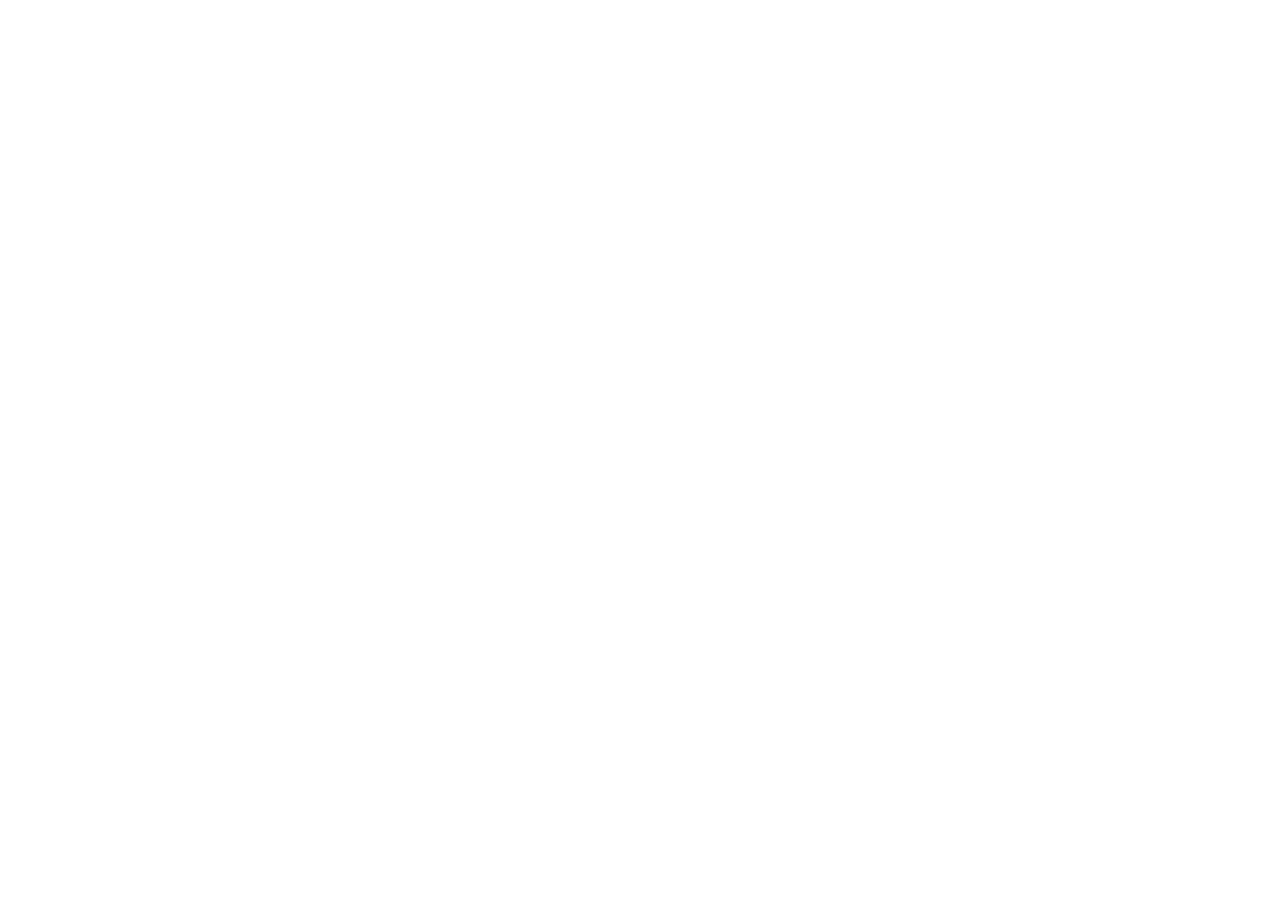
==== index.html @ 7e7135df "Initial commit" ====
<!DOCTYPE html>
<html lang="en">
<head>
    <meta charset="UTF-8">
    <meta name="viewport" content="width=device-width, initial-scale=1.0">
    <meta http-equiv="X-UA-Compatible" content="ie=edge">
    <link rel="stylesheet"
    href="https://stackpath.bootstrapcdn.com/bootstrap/4.3.1/css/bootstrap.min.css"
    integrity="sha384-ggOyR0iXCbMQv3Xipma34MD+dH/1fQ784/j6cY/iJTQUOhcWr7x9JvoRxT2MZw1T"
    crossorigin="anonymous">
    <link rel="stylesheet" href="style.css">
    <title>Saul</title>
</head>
<body>


    

    <script src="https://stackpath.bootstrapcdn.com/bootstrap/4.3.1/js/bootstrap.min.js" integrity="sha384-JjSmVgyd0p3pXB1rRibZUAYoIIy6OrQ6VrjIEaFf/nJGzIxFDsf4x0xIM+B07jRM" crossorigin="anonymous"></script>
    <script src="https://code.jquery.com/jquery-3.3.1.slim.min.js" integrity="sha384-q8i/X+965DzO0rT7abK41JStQIAqVgRVzpbzo5smXKp4YfRvH+8abtTE1Pi6jizo" crossorigin="anonymous"></script>
    <script src="https://cdnjs.cloudflare.com/ajax/libs/popper.js/1.14.7/umd/popper.min.js" integrity="sha384-UO2eT0CpHqdSJQ6hJty5KVphtPhzWj9WO1clHTMGa3JDZwrnQq4sF86dIHNDz0W1" crossorigin="anonymous"></script>
</body>
</html>
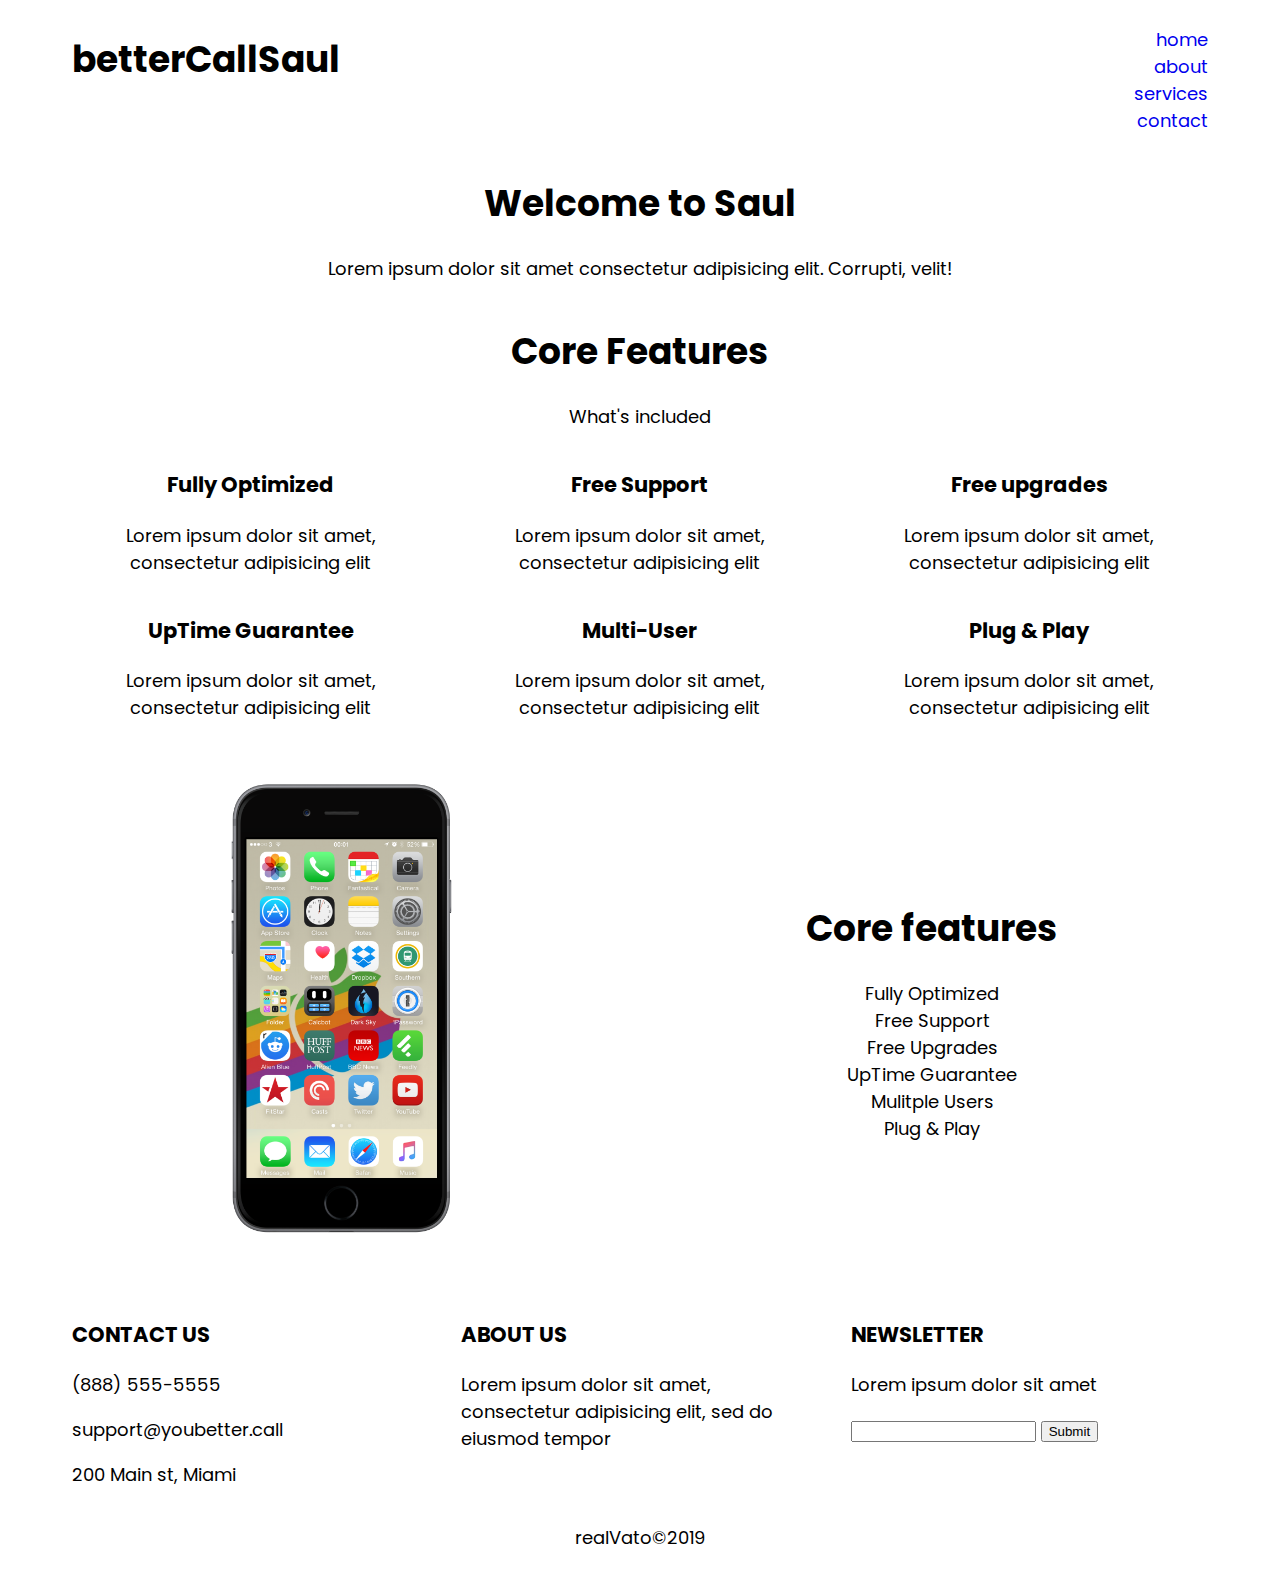
==== commit 3b410d05: "markup done" ====
--- a/index.html
+++ b/index.html
@@ -4,20 +4,139 @@
     <meta charset="UTF-8">
     <meta name="viewport" content="width=device-width, initial-scale=1.0">
     <meta http-equiv="X-UA-Compatible" content="ie=edge">
-    <link rel="stylesheet"
-    href="https://stackpath.bootstrapcdn.com/bootstrap/4.3.1/css/bootstrap.min.css"
-    integrity="sha384-ggOyR0iXCbMQv3Xipma34MD+dH/1fQ784/j6cY/iJTQUOhcWr7x9JvoRxT2MZw1T"
-    crossorigin="anonymous">
-    <link rel="stylesheet" href="style.css">
-    <title>Saul</title>
+    <link rel="stylesheet" href="css/flexboxgrid.css">
+    <link rel="stylesheet" href="css/style.css">
+    <title>callSaul</title>
 </head>
 <body>
+    <!-- col-xs-12 col-sm-12 col-md-12 col-lg-12 -->
+    <!-- navbar -->
+    <header id="header-main">
+        <div class="container">
+            <div class="row center-xs end-sm end-md end-lg">
+                <div class="col-xs-12 col-sm-2 col-md-2 col-lg-2">
+                    <h1><span>better</span>CallSaul</h1>
+                </div>
+                <div class="col-xs-12 col-sm-10 col-md-10 col-lg-10">
+                    <ul class="navbar">
+                        <li class="current"><a href="#">home</a></li>
+                        <li><a href="#">about</a></li>
+                        <li><a href="#">services</a></li>
+                        <li><a href="#">contact</a></li>
+                    </ul>
+                </div>
+            </div>
+        </div>
+    </header>
+    
+    <!-- showcase -->
+    <section id="showcase">
+        <div class="container">
+            <div class="row center-xs center-sm center-md center-lg middle-xs middle-sm middle-md middle-lg">
+                <div class="col-xs-12 col-sm-12 col-md-12 col-lg-12">
+                    <h1>Welcome to Saul</h1>
+                    <p>Lorem ipsum dolor sit amet consectetur adipisicing elit. Corrupti, velit!</p>
+                </div>
+            </div>
+        </div>
+    </section>
 
+    <!-- core-features -->
+    <section id="features">
+        <div class="container">
+            <div class="row center-xs center-sm center-md center-lg">
+                <div>
+                    <h1>Core Features</h1>
+                    <p>What's included</p>
+                </div>
+            </div>
+            <div class="row center-xs center-sm center-md center-lg">
+                <div class="col-xs-12 col-sm-4 col-md-4 col-lg-4">
+                    <h3>Fully Optimized</h3>
+                    <p>Lorem ipsum dolor sit amet, consectetur adipisicing elit</p>
+                </div>
+                <div class="col-xs-12 col-sm-4 col-md-4 col-lg-4">
+                    <h3>Free Support</h3>
+                    <p>Lorem ipsum dolor sit amet, consectetur adipisicing elit</p>
+                </div>
+                <div class="col-xs-12 col-sm-4 col-md-4 col-lg-4">
+                    <h3>Free upgrades</h3>
+                    <p>Lorem ipsum dolor sit amet, consectetur adipisicing elit</p>
+                </div>
+            </div>
+            <div class="row center-xs center-sm center-md center-lg">
+                <div class="col-xs-12 col-sm-4 col-md-4 col-lg-4">
+                    <h3>UpTime Guarantee</h3>
+                    <p>Lorem ipsum dolor sit amet, consectetur adipisicing elit</p>
+                </div>
+                <div class="col-xs-12 col-sm-4 col-md-4 col-lg-4">
+                    <h3>Multi-User</h3>
+                    <p>Lorem ipsum dolor sit amet, consectetur adipisicing elit</p>
+                </div>
+                <div class="col-xs-12 col-sm-4 col-md-4 col-lg-4">
+                    <h3>Plug & Play</h3>
+                    <p>Lorem ipsum dolor sit amet, consectetur adipisicing elit</p>
+                </div>
+            </div>
+        </div>
+    </section>
 
-    
+    <!-- Core-features 2 -->
+    <section id="features2">
+        <div class="container">
+            <div class="row center-xs center-sm center-md center-lg middle-xs middle-sm middle-md middle-lg">
+                <div class="col-xs-12 col-sm-6 col-md-6 col-lg-6">
+                    <img src="img/iphone.png" alt="">
+                </div>
+                <div class="col-xs-12 col-sm-6 col-md-6 col-lg-6">
+                    <h1>Core features</h1>
+                    <ul>
+                        <li>Fully Optimized</li>
+                        <li>Free Support</li>
+                        <li>Free Upgrades</li>
+                        <li>UpTime Guarantee</li>
+                        <li>Mulitple Users</li>
+                        <li>Plug & Play</li>
+                    </ul>
+                </div>
+            </div>
+        </div>
+    </section>
 
-    <script src="https://stackpath.bootstrapcdn.com/bootstrap/4.3.1/js/bootstrap.min.js" integrity="sha384-JjSmVgyd0p3pXB1rRibZUAYoIIy6OrQ6VrjIEaFf/nJGzIxFDsf4x0xIM+B07jRM" crossorigin="anonymous"></script>
-    <script src="https://code.jquery.com/jquery-3.3.1.slim.min.js" integrity="sha384-q8i/X+965DzO0rT7abK41JStQIAqVgRVzpbzo5smXKp4YfRvH+8abtTE1Pi6jizo" crossorigin="anonymous"></script>
-    <script src="https://cdnjs.cloudflare.com/ajax/libs/popper.js/1.14.7/umd/popper.min.js" integrity="sha384-UO2eT0CpHqdSJQ6hJty5KVphtPhzWj9WO1clHTMGa3JDZwrnQq4sF86dIHNDz0W1" crossorigin="anonymous"></script>
+    <!-- Contact -->
+    <section id="contact">
+        <div class="container">
+            <div class="row">
+                <div class="col-xs-12 col-sm-4 col-md-4 col-lg-4">
+                    <h3>CONTACT US</h3>
+                    <p>(888) 555-5555</p>
+                    <p>support@youbetter.call</p>
+                    <p>200 Main st, Miami</p>
+
+                </div>
+                <div class="col-xs-12 col-sm-4 col-md-4 col-lg-4">
+                    <h3>ABOUT US</h3>
+                    <p>Lorem ipsum dolor sit amet, consectetur adipisicing elit, sed do eiusmod tempor</p>
+
+                </div>
+                <div class="col-xs-12 col-sm-4 col-md-4 col-lg-4">
+                    <h3>NEWSLETTER</h3>
+                    <p>Lorem ipsum dolor sit amet</p>
+                    <input type="text">
+                    <button>Submit</button>
+                </div>
+            </div>
+        </div>
+    </section>
+
+<!-- Footer -->
+<footer>
+    <div class="container">
+        <div class="row center-xs center-sm center-md center-lg">
+            <p>realVato&copy2019</p>
+        </div>
+    </div>
+</footer>
+
 </body>
 </html>--- a/css/flexboxgrid.css
+++ b/css/flexboxgrid.css
@@ -0,0 +1,894 @@
+/* Uncomment and set these variables to customize the grid. */
+
+.container-fluid {
+  margin-right: auto;
+  margin-left: auto;
+  padding-right: 2rem;
+  padding-left: 2rem;
+}
+
+.row {
+  box-sizing: border-box;
+  display: -ms-flexbox;
+  display: -webkit-box;
+  display: flex;
+  -ms-flex: 0 1 auto;
+  -webkit-box-flex: 0;
+  flex: 0 1 auto;
+  -ms-flex-direction: row;
+  -webkit-box-orient: horizontal;
+  -webkit-box-direction: normal;
+  flex-direction: row;
+  -ms-flex-wrap: wrap;
+  flex-wrap: wrap;
+  margin-right: -1rem;
+  margin-left: -1rem;
+}
+
+.row.reverse {
+  -ms-flex-direction: row-reverse;
+  -webkit-box-orient: horizontal;
+  -webkit-box-direction: reverse;
+  flex-direction: row-reverse;
+}
+
+.col.reverse {
+  -ms-flex-direction: column-reverse;
+  -webkit-box-orient: vertical;
+  -webkit-box-direction: reverse;
+  flex-direction: column-reverse;
+}
+
+.col-xs,
+.col-xs-1,
+.col-xs-2,
+.col-xs-3,
+.col-xs-4,
+.col-xs-5,
+.col-xs-6,
+.col-xs-7,
+.col-xs-8,
+.col-xs-9,
+.col-xs-10,
+.col-xs-11,
+.col-xs-12 {
+  box-sizing: border-box;
+  -ms-flex: 0 0 auto;
+  -webkit-box-flex: 0;
+  flex: 0 0 auto;
+  padding-right: 1rem;
+  padding-left: 1rem;
+}
+
+.col-xs {
+  -webkit-flex-grow: 1;
+  -ms-flex-positive: 1;
+  -webkit-box-flex: 1;
+  flex-grow: 1;
+  -ms-flex-preferred-size: 0;
+  flex-basis: 0;
+  max-width: 100%;
+}
+
+.col-xs-1 {
+  -ms-flex-preferred-size: 8.333%;
+  flex-basis: 8.333%;
+  max-width: 8.333%;
+}
+
+.col-xs-2 {
+  -ms-flex-preferred-size: 16.667%;
+  flex-basis: 16.667%;
+  max-width: 16.667%;
+}
+
+.col-xs-3 {
+  -ms-flex-preferred-size: 25%;
+  flex-basis: 25%;
+  max-width: 25%;
+}
+
+.col-xs-4 {
+  -ms-flex-preferred-size: 33.333%;
+  flex-basis: 33.333%;
+  max-width: 33.333%;
+}
+
+.col-xs-5 {
+  -ms-flex-preferred-size: 41.667%;
+  flex-basis: 41.667%;
+  max-width: 41.667%;
+}
+
+.col-xs-6 {
+  -ms-flex-preferred-size: 50%;
+  flex-basis: 50%;
+  max-width: 50%;
+}
+
+.col-xs-7 {
+  -ms-flex-preferred-size: 58.333%;
+  flex-basis: 58.333%;
+  max-width: 58.333%;
+}
+
+.col-xs-8 {
+  -ms-flex-preferred-size: 66.667%;
+  flex-basis: 66.667%;
+  max-width: 66.667%;
+}
+
+.col-xs-9 {
+  -ms-flex-preferred-size: 75%;
+  flex-basis: 75%;
+  max-width: 75%;
+}
+
+.col-xs-10 {
+  -ms-flex-preferred-size: 83.333%;
+  flex-basis: 83.333%;
+  max-width: 83.333%;
+}
+
+.col-xs-11 {
+  -ms-flex-preferred-size: 91.667%;
+  flex-basis: 91.667%;
+  max-width: 91.667%;
+}
+
+.col-xs-12 {
+  -ms-flex-preferred-size: 100%;
+  flex-basis: 100%;
+  max-width: 100%;
+}
+
+.col-xs-offset-1 {
+  margin-left: 8.333%;
+}
+
+.col-xs-offset-2 {
+  margin-left: 16.667%;
+}
+
+.col-xs-offset-3 {
+  margin-left: 25%;
+}
+
+.col-xs-offset-4 {
+  margin-left: 33.333%;
+}
+
+.col-xs-offset-5 {
+  margin-left: 41.667%;
+}
+
+.col-xs-offset-6 {
+  margin-left: 50%;
+}
+
+.col-xs-offset-7 {
+  margin-left: 58.333%;
+}
+
+.col-xs-offset-8 {
+  margin-left: 66.667%;
+}
+
+.col-xs-offset-9 {
+  margin-left: 75%;
+}
+
+.col-xs-offset-10 {
+  margin-left: 83.333%;
+}
+
+.col-xs-offset-11 {
+  margin-left: 91.667%;
+}
+
+.start-xs {
+  -ms-flex-pack: start;
+  -webkit-box-pack: start;
+  justify-content: flex-start;
+  text-align: start;
+}
+
+.center-xs {
+  -ms-flex-pack: center;
+  -webkit-box-pack: center;
+  justify-content: center;
+  text-align: center;
+}
+
+.end-xs {
+  -ms-flex-pack: end;
+  -webkit-box-pack: end;
+  justify-content: flex-end;
+  text-align: end;
+}
+
+.top-xs {
+  -ms-flex-align: start;
+  -webkit-box-align: start;
+  align-items: flex-start;
+}
+
+.middle-xs {
+  -ms-flex-align: center;
+  -webkit-box-align: center;
+  align-items: center;
+}
+
+.bottom-xs {
+  -ms-flex-align: end;
+  -webkit-box-align: end;
+  align-items: flex-end;
+}
+
+.around-xs {
+  -ms-flex-pack: distribute;
+  justify-content: space-around;
+}
+
+.between-xs {
+  -ms-flex-pack: justify;
+  -webkit-box-pack: justify;
+  justify-content: space-between;
+}
+
+.first-xs {
+  -ms-flex-order: -1;
+  -webkit-box-ordinal-group: 0;
+  order: -1;
+}
+
+.last-xs {
+  -ms-flex-order: 1;
+  -webkit-box-ordinal-group: 2;
+  order: 1;
+}
+
+@media only screen and (min-width: 48em) {
+  .container {
+    width: 46rem;
+  }
+
+  .col-sm,
+  .col-sm-1,
+  .col-sm-2,
+  .col-sm-3,
+  .col-sm-4,
+  .col-sm-5,
+  .col-sm-6,
+  .col-sm-7,
+  .col-sm-8,
+  .col-sm-9,
+  .col-sm-10,
+  .col-sm-11,
+  .col-sm-12 {
+    box-sizing: border-box;
+    -ms-flex: 0 0 auto;
+    -webkit-box-flex: 0;
+    flex: 0 0 auto;
+    padding-right: 1rem;
+    padding-left: 1rem;
+  }
+
+  .col-sm {
+    -webkit-flex-grow: 1;
+    -ms-flex-positive: 1;
+    -webkit-box-flex: 1;
+    flex-grow: 1;
+    -ms-flex-preferred-size: 0;
+    flex-basis: 0;
+    max-width: 100%;
+  }
+
+  .col-sm-1 {
+    -ms-flex-preferred-size: 8.333%;
+    flex-basis: 8.333%;
+    max-width: 8.333%;
+  }
+
+  .col-sm-2 {
+    -ms-flex-preferred-size: 16.667%;
+    flex-basis: 16.667%;
+    max-width: 16.667%;
+  }
+
+  .col-sm-3 {
+    -ms-flex-preferred-size: 25%;
+    flex-basis: 25%;
+    max-width: 25%;
+  }
+
+  .col-sm-4 {
+    -ms-flex-preferred-size: 33.333%;
+    flex-basis: 33.333%;
+    max-width: 33.333%;
+  }
+
+  .col-sm-5 {
+    -ms-flex-preferred-size: 41.667%;
+    flex-basis: 41.667%;
+    max-width: 41.667%;
+  }
+
+  .col-sm-6 {
+    -ms-flex-preferred-size: 50%;
+    flex-basis: 50%;
+    max-width: 50%;
+  }
+
+  .col-sm-7 {
+    -ms-flex-preferred-size: 58.333%;
+    flex-basis: 58.333%;
+    max-width: 58.333%;
+  }
+
+  .col-sm-8 {
+    -ms-flex-preferred-size: 66.667%;
+    flex-basis: 66.667%;
+    max-width: 66.667%;
+  }
+
+  .col-sm-9 {
+    -ms-flex-preferred-size: 75%;
+    flex-basis: 75%;
+    max-width: 75%;
+  }
+
+  .col-sm-10 {
+    -ms-flex-preferred-size: 83.333%;
+    flex-basis: 83.333%;
+    max-width: 83.333%;
+  }
+
+  .col-sm-11 {
+    -ms-flex-preferred-size: 91.667%;
+    flex-basis: 91.667%;
+    max-width: 91.667%;
+  }
+
+  .col-sm-12 {
+    -ms-flex-preferred-size: 100%;
+    flex-basis: 100%;
+    max-width: 100%;
+  }
+
+  .col-sm-offset-1 {
+    margin-left: 8.333%;
+  }
+
+  .col-sm-offset-2 {
+    margin-left: 16.667%;
+  }
+
+  .col-sm-offset-3 {
+    margin-left: 25%;
+  }
+
+  .col-sm-offset-4 {
+    margin-left: 33.333%;
+  }
+
+  .col-sm-offset-5 {
+    margin-left: 41.667%;
+  }
+
+  .col-sm-offset-6 {
+    margin-left: 50%;
+  }
+
+  .col-sm-offset-7 {
+    margin-left: 58.333%;
+  }
+
+  .col-sm-offset-8 {
+    margin-left: 66.667%;
+  }
+
+  .col-sm-offset-9 {
+    margin-left: 75%;
+  }
+
+  .col-sm-offset-10 {
+    margin-left: 83.333%;
+  }
+
+  .col-sm-offset-11 {
+    margin-left: 91.667%;
+  }
+
+  .start-sm {
+    -ms-flex-pack: start;
+    -webkit-box-pack: start;
+    justify-content: flex-start;
+    text-align: start;
+  }
+
+  .center-sm {
+    -ms-flex-pack: center;
+    -webkit-box-pack: center;
+    justify-content: center;
+    text-align: center;
+  }
+
+  .end-sm {
+    -ms-flex-pack: end;
+    -webkit-box-pack: end;
+    justify-content: flex-end;
+    text-align: end;
+  }
+
+  .top-sm {
+    -ms-flex-align: start;
+    -webkit-box-align: start;
+    align-items: flex-start;
+  }
+
+  .middle-sm {
+    -ms-flex-align: center;
+    -webkit-box-align: center;
+    align-items: center;
+  }
+
+  .bottom-sm {
+    -ms-flex-align: end;
+    -webkit-box-align: end;
+    align-items: flex-end;
+  }
+
+  .around-sm {
+    -ms-flex-pack: distribute;
+    justify-content: space-around;
+  }
+
+  .between-sm {
+    -ms-flex-pack: justify;
+    -webkit-box-pack: justify;
+    justify-content: space-between;
+  }
+
+  .first-sm {
+    -ms-flex-order: -1;
+    -webkit-box-ordinal-group: 0;
+    order: -1;
+  }
+
+  .last-sm {
+    -ms-flex-order: 1;
+    -webkit-box-ordinal-group: 2;
+    order: 1;
+  }
+}
+
+@media only screen and (min-width: 62em) {
+  .container {
+    width: 61rem;
+  }
+
+  .col-md,
+  .col-md-1,
+  .col-md-2,
+  .col-md-3,
+  .col-md-4,
+  .col-md-5,
+  .col-md-6,
+  .col-md-7,
+  .col-md-8,
+  .col-md-9,
+  .col-md-10,
+  .col-md-11,
+  .col-md-12 {
+    box-sizing: border-box;
+    -ms-flex: 0 0 auto;
+    -webkit-box-flex: 0;
+    flex: 0 0 auto;
+    padding-right: 1rem;
+    padding-left: 1rem;
+  }
+
+  .col-md {
+    -webkit-flex-grow: 1;
+    -ms-flex-positive: 1;
+    -webkit-box-flex: 1;
+    flex-grow: 1;
+    -ms-flex-preferred-size: 0;
+    flex-basis: 0;
+    max-width: 100%;
+  }
+
+  .col-md-1 {
+    -ms-flex-preferred-size: 8.333%;
+    flex-basis: 8.333%;
+    max-width: 8.333%;
+  }
+
+  .col-md-2 {
+    -ms-flex-preferred-size: 16.667%;
+    flex-basis: 16.667%;
+    max-width: 16.667%;
+  }
+
+  .col-md-3 {
+    -ms-flex-preferred-size: 25%;
+    flex-basis: 25%;
+    max-width: 25%;
+  }
+
+  .col-md-4 {
+    -ms-flex-preferred-size: 33.333%;
+    flex-basis: 33.333%;
+    max-width: 33.333%;
+  }
+
+  .col-md-5 {
+    -ms-flex-preferred-size: 41.667%;
+    flex-basis: 41.667%;
+    max-width: 41.667%;
+  }
+
+  .col-md-6 {
+    -ms-flex-preferred-size: 50%;
+    flex-basis: 50%;
+    max-width: 50%;
+  }
+
+  .col-md-7 {
+    -ms-flex-preferred-size: 58.333%;
+    flex-basis: 58.333%;
+    max-width: 58.333%;
+  }
+
+  .col-md-8 {
+    -ms-flex-preferred-size: 66.667%;
+    flex-basis: 66.667%;
+    max-width: 66.667%;
+  }
+
+  .col-md-9 {
+    -ms-flex-preferred-size: 75%;
+    flex-basis: 75%;
+    max-width: 75%;
+  }
+
+  .col-md-10 {
+    -ms-flex-preferred-size: 83.333%;
+    flex-basis: 83.333%;
+    max-width: 83.333%;
+  }
+
+  .col-md-11 {
+    -ms-flex-preferred-size: 91.667%;
+    flex-basis: 91.667%;
+    max-width: 91.667%;
+  }
+
+  .col-md-12 {
+    -ms-flex-preferred-size: 100%;
+    flex-basis: 100%;
+    max-width: 100%;
+  }
+
+  .col-md-offset-1 {
+    margin-left: 8.333%;
+  }
+
+  .col-md-offset-2 {
+    margin-left: 16.667%;
+  }
+
+  .col-md-offset-3 {
+    margin-left: 25%;
+  }
+
+  .col-md-offset-4 {
+    margin-left: 33.333%;
+  }
+
+  .col-md-offset-5 {
+    margin-left: 41.667%;
+  }
+
+  .col-md-offset-6 {
+    margin-left: 50%;
+  }
+
+  .col-md-offset-7 {
+    margin-left: 58.333%;
+  }
+
+  .col-md-offset-8 {
+    margin-left: 66.667%;
+  }
+
+  .col-md-offset-9 {
+    margin-left: 75%;
+  }
+
+  .col-md-offset-10 {
+    margin-left: 83.333%;
+  }
+
+  .col-md-offset-11 {
+    margin-left: 91.667%;
+  }
+
+  .start-md {
+    -ms-flex-pack: start;
+    -webkit-box-pack: start;
+    justify-content: flex-start;
+    text-align: start;
+  }
+
+  .center-md {
+    -ms-flex-pack: center;
+    -webkit-box-pack: center;
+    justify-content: center;
+    text-align: center;
+  }
+
+  .end-md {
+    -ms-flex-pack: end;
+    -webkit-box-pack: end;
+    justify-content: flex-end;
+    text-align: end;
+  }
+
+  .top-md {
+    -ms-flex-align: start;
+    -webkit-box-align: start;
+    align-items: flex-start;
+  }
+
+  .middle-md {
+    -ms-flex-align: center;
+    -webkit-box-align: center;
+    align-items: center;
+  }
+
+  .bottom-md {
+    -ms-flex-align: end;
+    -webkit-box-align: end;
+    align-items: flex-end;
+  }
+
+  .around-md {
+    -ms-flex-pack: distribute;
+    justify-content: space-around;
+  }
+
+  .between-md {
+    -ms-flex-pack: justify;
+    -webkit-box-pack: justify;
+    justify-content: space-between;
+  }
+
+  .first-md {
+    -ms-flex-order: -1;
+    -webkit-box-ordinal-group: 0;
+    order: -1;
+  }
+
+  .last-md {
+    -ms-flex-order: 1;
+    -webkit-box-ordinal-group: 2;
+    order: 1;
+  }
+}
+
+@media only screen and (min-width: 75em) {
+  .container {
+    width: 71rem;
+  }
+
+  .col-lg,
+  .col-lg-1,
+  .col-lg-2,
+  .col-lg-3,
+  .col-lg-4,
+  .col-lg-5,
+  .col-lg-6,
+  .col-lg-7,
+  .col-lg-8,
+  .col-lg-9,
+  .col-lg-10,
+  .col-lg-11,
+  .col-lg-12 {
+    box-sizing: border-box;
+    -ms-flex: 0 0 auto;
+    -webkit-box-flex: 0;
+    flex: 0 0 auto;
+    padding-right: 1rem;
+    padding-left: 1rem;
+  }
+
+  .col-lg {
+    -webkit-flex-grow: 1;
+    -ms-flex-positive: 1;
+    -webkit-box-flex: 1;
+    flex-grow: 1;
+    -ms-flex-preferred-size: 0;
+    flex-basis: 0;
+    max-width: 100%;
+  }
+
+  .col-lg-1 {
+    -ms-flex-preferred-size: 8.333%;
+    flex-basis: 8.333%;
+    max-width: 8.333%;
+  }
+
+  .col-lg-2 {
+    -ms-flex-preferred-size: 16.667%;
+    flex-basis: 16.667%;
+    max-width: 16.667%;
+  }
+
+  .col-lg-3 {
+    -ms-flex-preferred-size: 25%;
+    flex-basis: 25%;
+    max-width: 25%;
+  }
+
+  .col-lg-4 {
+    -ms-flex-preferred-size: 33.333%;
+    flex-basis: 33.333%;
+    max-width: 33.333%;
+  }
+
+  .col-lg-5 {
+    -ms-flex-preferred-size: 41.667%;
+    flex-basis: 41.667%;
+    max-width: 41.667%;
+  }
+
+  .col-lg-6 {
+    -ms-flex-preferred-size: 50%;
+    flex-basis: 50%;
+    max-width: 50%;
+  }
+
+  .col-lg-7 {
+    -ms-flex-preferred-size: 58.333%;
+    flex-basis: 58.333%;
+    max-width: 58.333%;
+  }
+
+  .col-lg-8 {
+    -ms-flex-preferred-size: 66.667%;
+    flex-basis: 66.667%;
+    max-width: 66.667%;
+  }
+
+  .col-lg-9 {
+    -ms-flex-preferred-size: 75%;
+    flex-basis: 75%;
+    max-width: 75%;
+  }
+
+  .col-lg-10 {
+    -ms-flex-preferred-size: 83.333%;
+    flex-basis: 83.333%;
+    max-width: 83.333%;
+  }
+
+  .col-lg-11 {
+    -ms-flex-preferred-size: 91.667%;
+    flex-basis: 91.667%;
+    max-width: 91.667%;
+  }
+
+  .col-lg-12 {
+    -ms-flex-preferred-size: 100%;
+    flex-basis: 100%;
+    max-width: 100%;
+  }
+
+  .col-lg-offset-1 {
+    margin-left: 8.333%;
+  }
+
+  .col-lg-offset-2 {
+    margin-left: 16.667%;
+  }
+
+  .col-lg-offset-3 {
+    margin-left: 25%;
+  }
+
+  .col-lg-offset-4 {
+    margin-left: 33.333%;
+  }
+
+  .col-lg-offset-5 {
+    margin-left: 41.667%;
+  }
+
+  .col-lg-offset-6 {
+    margin-left: 50%;
+  }
+
+  .col-lg-offset-7 {
+    margin-left: 58.333%;
+  }
+
+  .col-lg-offset-8 {
+    margin-left: 66.667%;
+  }
+
+  .col-lg-offset-9 {
+    margin-left: 75%;
+  }
+
+  .col-lg-offset-10 {
+    margin-left: 83.333%;
+  }
+
+  .col-lg-offset-11 {
+    margin-left: 91.667%;
+  }
+
+  .start-lg {
+    -ms-flex-pack: start;
+    -webkit-box-pack: start;
+    justify-content: flex-start;
+    text-align: start;
+  }
+
+  .center-lg {
+    -ms-flex-pack: center;
+    -webkit-box-pack: center;
+    justify-content: center;
+    text-align: center;
+  }
+
+  .end-lg {
+    -ms-flex-pack: end;
+    -webkit-box-pack: end;
+    justify-content: flex-end;
+    text-align: end;
+  }
+
+  .top-lg {
+    -ms-flex-align: start;
+    -webkit-box-align: start;
+    align-items: flex-start;
+  }
+
+  .middle-lg {
+    -ms-flex-align: center;
+    -webkit-box-align: center;
+    align-items: center;
+  }
+
+  .bottom-lg {
+    -ms-flex-align: end;
+    -webkit-box-align: end;
+    align-items: flex-end;
+  }
+
+  .around-lg {
+    -ms-flex-pack: distribute;
+    justify-content: space-around;
+  }
+
+  .between-lg {
+    -ms-flex-pack: justify;
+    -webkit-box-pack: justify;
+    justify-content: space-between;
+  }
+
+  .first-lg {
+    -ms-flex-order: -1;
+    -webkit-box-ordinal-group: 0;
+    order: -1;
+  }
+
+  .last-lg {
+    -ms-flex-order: 1;
+    -webkit-box-ordinal-group: 2;
+    order: 1;
+  }
+}--- a/css/style.css
+++ b/css/style.css
@@ -0,0 +1,23 @@
+@import url('https://fonts.googleapis.com/css?family=Poppins');
+
+body {
+    font-size: 18px;
+    font-family: 'Poppins', sans-serif;
+}
+
+.container {
+    margin: auto;
+}
+
+img {
+    width: 100%;
+}
+
+ul {
+    list-style: none;
+    padding: 0;
+}
+
+a {
+    text-decoration: none;
+}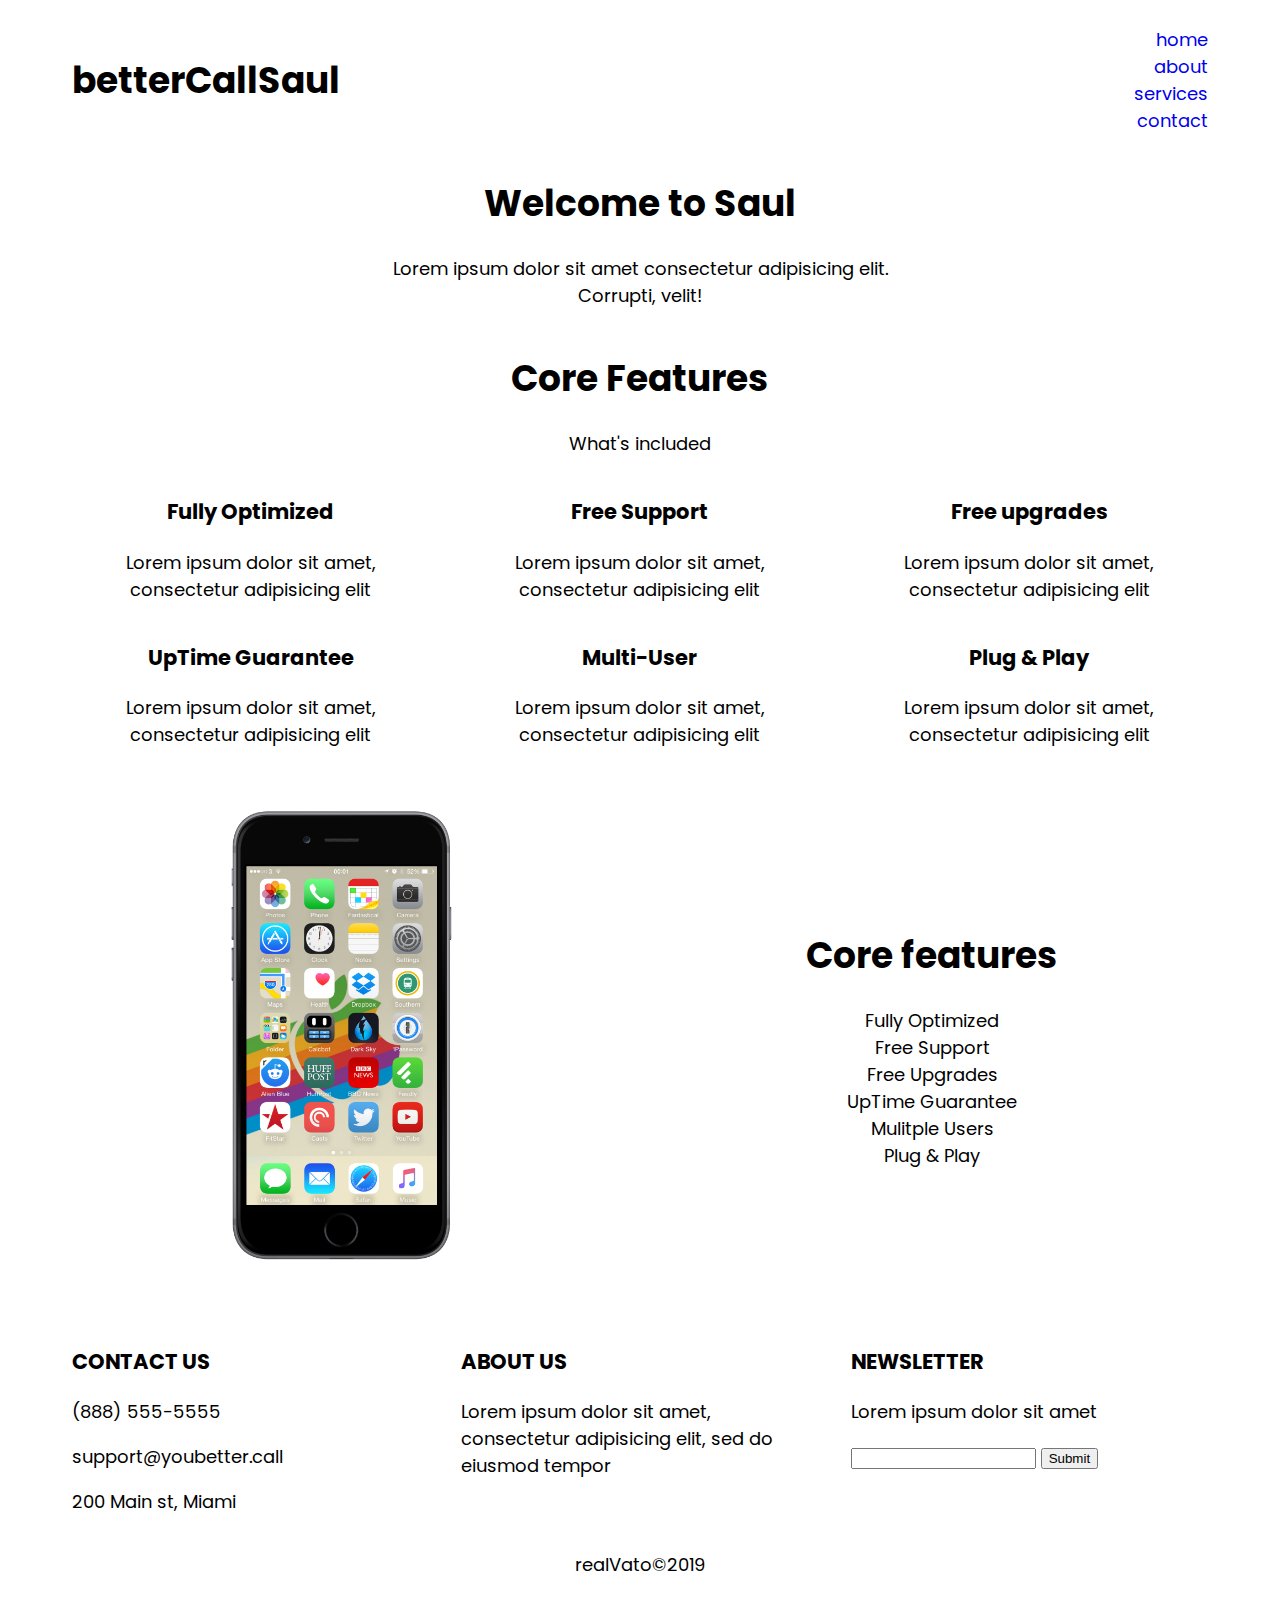
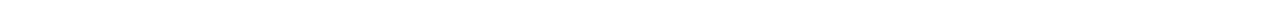
==== commit 03246468: "tweaks" ====
--- a/index.html
+++ b/index.html
@@ -13,16 +13,16 @@
     <!-- navbar -->
     <header id="header-main">
         <div class="container">
-            <div class="row center-xs end-sm end-md end-lg">
+            <div class="row center-xs end-sm end-md end-lg middle-xs middle-sm middle-md middle-lg">
                 <div class="col-xs-12 col-sm-2 col-md-2 col-lg-2">
                     <h1><span>better</span>CallSaul</h1>
                 </div>
                 <div class="col-xs-12 col-sm-10 col-md-10 col-lg-10">
                     <ul class="navbar">
-                        <li class="current"><a href="#">home</a></li>
-                        <li><a href="#">about</a></li>
-                        <li><a href="#">services</a></li>
-                        <li><a href="#">contact</a></li>
+                        <li><a href="index.html" class="current">home</a></li>
+                        <li><a href="about.html">about</a></li>
+                        <li><a href="services.html">services</a></li>
+                        <li><a href="contact.html">contact</a></li>
                     </ul>
                 </div>
             </div>
@@ -33,8 +33,8 @@
     <section id="showcase">
         <div class="container">
             <div class="row center-xs center-sm center-md center-lg middle-xs middle-sm middle-md middle-lg">
-                <div class="col-xs-12 col-sm-12 col-md-12 col-lg-12">
-                    <h1>Welcome to Saul</h1>
+                <div class="col-xs-6 col-sm-6 col-md-6 col-lg-6 box">
+                    <h1>Welcome to <span>Saul</span></h1>
                     <p>Lorem ipsum dolor sit amet consectetur adipisicing elit. Corrupti, velit!</p>
                 </div>
             </div>
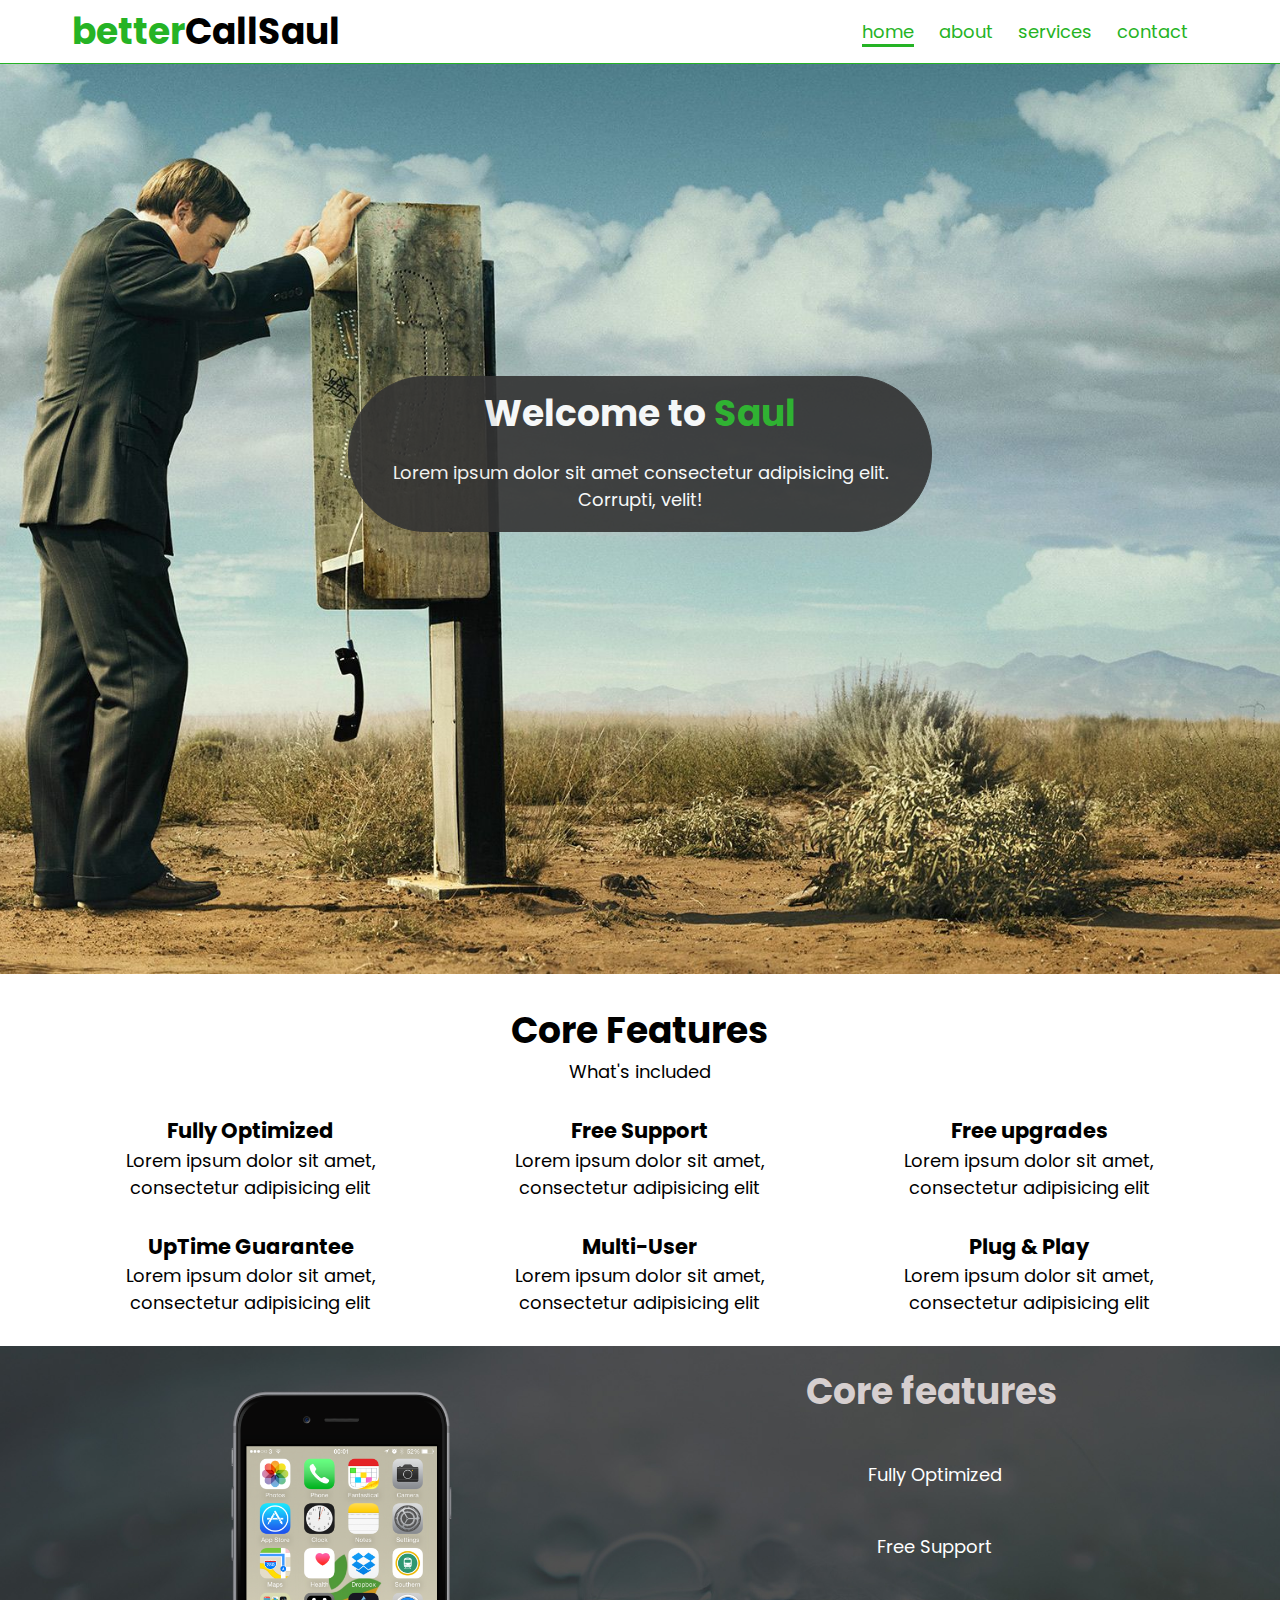
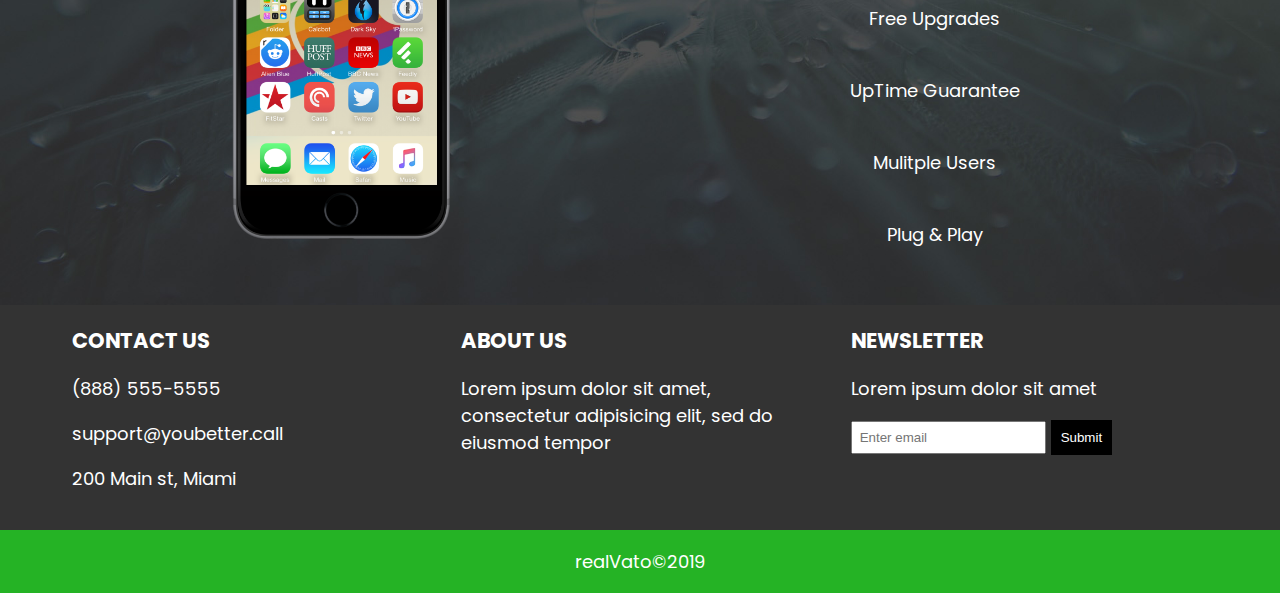
==== commit 0978cf6f: "home page done" ====
--- a/index.html
+++ b/index.html
@@ -4,6 +4,10 @@
     <meta charset="UTF-8">
     <meta name="viewport" content="width=device-width, initial-scale=1.0">
     <meta http-equiv="X-UA-Compatible" content="ie=edge">
+    <link rel="stylesheet"
+    href="https://use.fontawesome.com/releases/v5.8.1/css/all.css"
+    integrity="sha384-50oBUHEmvpQ+1lW4y57PTFmhCaXp0ML5d60M1M7uH2+nqUivzIebhndOJK28anvf"
+    crossorigin="anonymous">
     <link rel="stylesheet" href="css/flexboxgrid.css">
     <link rel="stylesheet" href="css/style.css">
     <title>callSaul</title>
@@ -17,7 +21,7 @@
                 <div class="col-xs-12 col-sm-2 col-md-2 col-lg-2">
                     <h1><span>better</span>CallSaul</h1>
                 </div>
-                <div class="col-xs-12 col-sm-10 col-md-10 col-lg-10">
+                <div class="col-xs-8 col-sm-10 col-md-10 col-lg-10">
                     <ul class="navbar">
                         <li><a href="index.html" class="current">home</a></li>
                         <li><a href="about.html">about</a></li>
@@ -52,28 +56,39 @@
             </div>
             <div class="row center-xs center-sm center-md center-lg">
                 <div class="col-xs-12 col-sm-4 col-md-4 col-lg-4">
+                    <i class="fas fa-tachometer-alt"></i>
                     <h3>Fully Optimized</h3>
                     <p>Lorem ipsum dolor sit amet, consectetur adipisicing elit</p>
                 </div>
                 <div class="col-xs-12 col-sm-4 col-md-4 col-lg-4">
+                    <i class="fas fa-question-circle"></i>
                     <h3>Free Support</h3>
                     <p>Lorem ipsum dolor sit amet, consectetur adipisicing elit</p>
                 </div>
                 <div class="col-xs-12 col-sm-4 col-md-4 col-lg-4">
+                    <i class="fas fa-rocket"></i>
                     <h3>Free upgrades</h3>
                     <p>Lorem ipsum dolor sit amet, consectetur adipisicing elit</p>
                 </div>
             </div>
-            <div class="row center-xs center-sm center-md center-lg">
+            <div class="row center-xs">
+                <div class="col-xs-12 show-on-small">
+                    <h3><span>. . .</span> and More!</h3>
+                </div>
+            </div>
+            <div class="row center-xs center-sm center-md center-lg hide-on-small">
                 <div class="col-xs-12 col-sm-4 col-md-4 col-lg-4">
+                    <i class="fas fa-chart-line"></i>
                     <h3>UpTime Guarantee</h3>
                     <p>Lorem ipsum dolor sit amet, consectetur adipisicing elit</p>
                 </div>
                 <div class="col-xs-12 col-sm-4 col-md-4 col-lg-4">
+                    <i class="fas fa-users"></i>
                     <h3>Multi-User</h3>
                     <p>Lorem ipsum dolor sit amet, consectetur adipisicing elit</p>
                 </div>
                 <div class="col-xs-12 col-sm-4 col-md-4 col-lg-4">
+                    <i class="fas fa-plug"></i>
                     <h3>Plug & Play</h3>
                     <p>Lorem ipsum dolor sit amet, consectetur adipisicing elit</p>
                 </div>
@@ -91,12 +106,12 @@
                 <div class="col-xs-12 col-sm-6 col-md-6 col-lg-6">
                     <h1>Core features</h1>
                     <ul>
-                        <li>Fully Optimized</li>
-                        <li>Free Support</li>
-                        <li>Free Upgrades</li>
-                        <li>UpTime Guarantee</li>
-                        <li>Mulitple Users</li>
-                        <li>Plug & Play</li>
+                        <li><i class="fas fa-check"></i>Fully Optimized</li>
+                        <li><i class="fas fa-check"></i>Free Support</li>
+                        <li><i class="fas fa-check"></i>Free Upgrades</li>
+                        <li><i class="fas fa-check"></i>UpTime Guarantee</li>
+                        <li><i class="fas fa-check"></i>Mulitple Users</li>
+                        <li><i class="fas fa-check"></i>Plug & Play</li>
                     </ul>
                 </div>
             </div>
@@ -112,17 +127,15 @@
                     <p>(888) 555-5555</p>
                     <p>support@youbetter.call</p>
                     <p>200 Main st, Miami</p>
-
                 </div>
                 <div class="col-xs-12 col-sm-4 col-md-4 col-lg-4">
                     <h3>ABOUT US</h3>
                     <p>Lorem ipsum dolor sit amet, consectetur adipisicing elit, sed do eiusmod tempor</p>
-
                 </div>
                 <div class="col-xs-12 col-sm-4 col-md-4 col-lg-4">
                     <h3>NEWSLETTER</h3>
                     <p>Lorem ipsum dolor sit amet</p>
-                    <input type="text">
+                    <input type="text" placeholder="Enter email">
                     <button>Submit</button>
                 </div>
             </div>
--- a/css/style.css
+++ b/css/style.css
@@ -1,16 +1,34 @@
 @import url('https://fonts.googleapis.com/css?family=Poppins');
+
+:root {
+    --main-color: rgb(37, 179, 37);
+  }
 
 body {
     font-size: 18px;
     font-family: 'Poppins', sans-serif;
+    margin: 0;
+    padding: 0;
+    line-height: 1.5;
+    overflow-x: hidden;
 }
 
+/* default */
 .container {
     margin: auto;
 }
 
+h1, h2, h3, h4, h5, h6 {
+    margin: 0;
+}
+
 img {
     width: 100%;
+}
+
+i {
+    font-size: 3rem;
+    color: var(--main-color);
 }
 
 ul {
@@ -20,4 +38,120 @@
 
 a {
     text-decoration: none;
-}+}
+
+span {
+    color: var(--main-color);
+}
+
+footer {
+    background-color: var(--main-color);
+    color: #fff;
+}
+
+/* <HOME> */
+
+/* Navbar */
+#header-main {
+    border-bottom: 1px solid var(--main-color);
+}
+
+.navbar li{
+    display: inline;
+    padding-right: 20px;
+}
+
+.navbar li a {
+color: var(--main-color);
+}
+
+.navbar li a.current, .navbar li a:hover {
+    border-bottom: 3px solid var(--main-color);
+}
+
+/* showcase */
+#showcase {
+    height: 910px;
+    background: url(../img/better-call-saul-wallpaper-2.jpg) no-repeat center center/cover;
+    margin-bottom: 30px;
+}
+
+#showcase .container .row .box {
+    border: 1px solid #333;
+    border-radius: 90px;
+    background-color: #333;
+    color: #fff;
+    opacity: 0.9;
+    padding-top: 10px;
+}
+
+#showcase .container .row {
+    height: 780px;
+}
+
+/* Core features 1 */
+#features .container .row div p{
+    margin: 0 0 30px 0;
+}
+
+#features .show-on-small {
+    display: none;
+}
+
+/* Core features 2 */
+#features2 {
+    background: url(../img/info-bg.jpg) no-repeat center center/cover;
+}
+
+#features2 .fa-check {
+    font-size: 1.5rem;
+    padding-right: 5px;
+}
+
+#features2 h1 {
+    color: rgb(214, 207, 207);
+}
+
+#features2 ul li {
+    line-height: 3;
+    color: #fff;
+}
+
+/* Contact */
+#contact {
+    background-color: #333;
+    color: #fff;
+    padding: 20px 0px;
+}
+
+#contact input {
+    padding: 7px;
+}
+
+#contact button {
+    background-color: #000;
+    color: #fff;
+    border: none;
+    padding: 10px;
+}
+
+@media (max-width: 770px) {
+    #header-main .navbar li {
+        padding-right: 10px;
+    }
+
+    #features .show-on-small {
+        display: inline-block;
+        padding-bottom: 30px;
+    }
+
+    #features .hide-on-small {
+        display: none;
+    }
+
+    #contact {
+        display: none;
+    }
+}
+
+/* </HOME> */